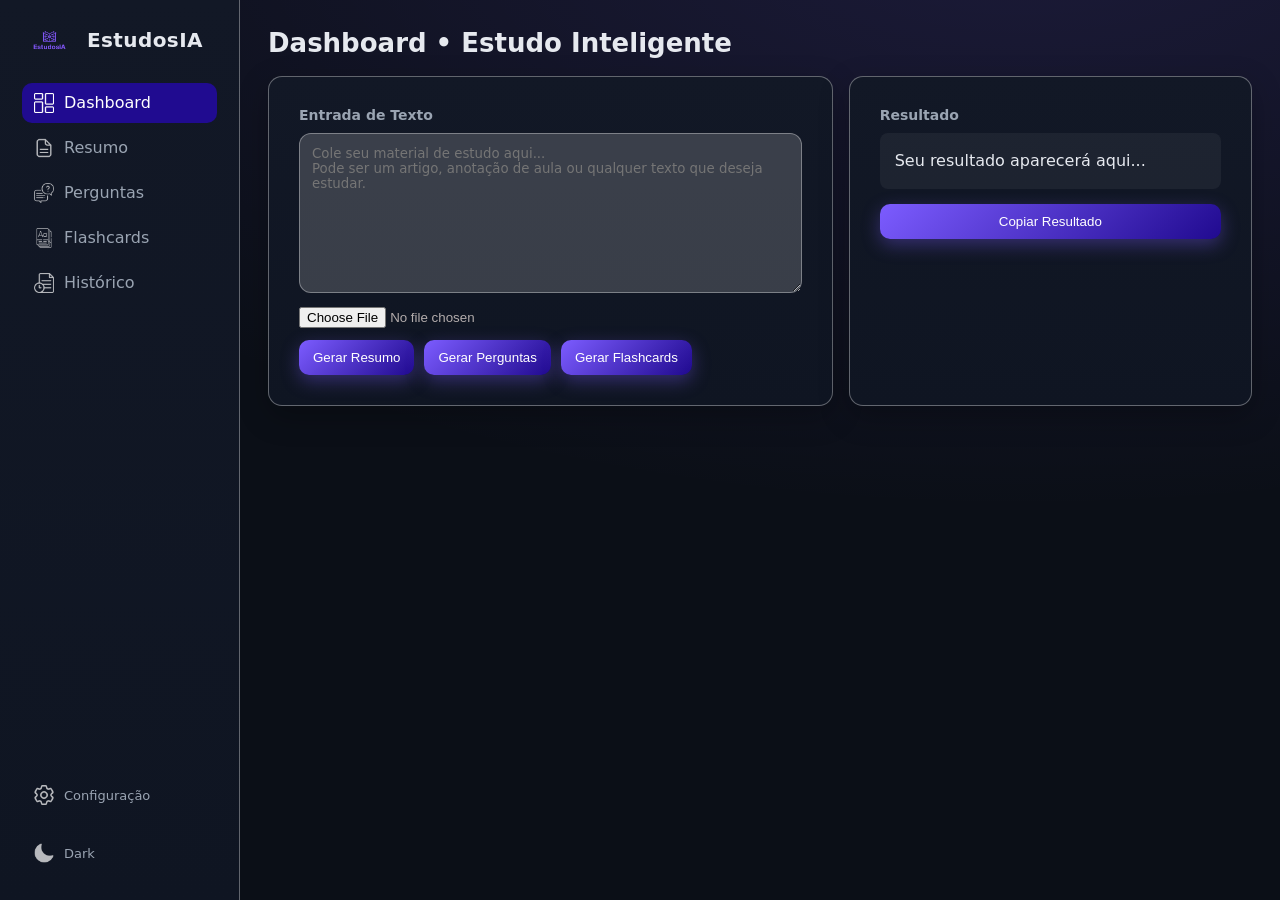
==== index.html @ cf1fa96b "first commit" ====
<!DOCTYPE html>
<html lang="pt-BR">
<head>
  <meta charset="UTF-8">
  <meta name="viewport" content="width=device-width, initial-scale=1.0">
  <title>EstudosIA • Dashboard</title>
  <link rel="stylesheet" href="style.css">
</head>
<body>
  <aside class="sidebar">
    <div class="brand"><img src="img/logo.png" alt="logo">EstudosIA</div>
    <nav class="nav">
      <a class="active" href="index.html"><img src="img/dashboard.png" alt="Dashboard">Dashboard</a>
      <a href="resumo.html"><img src="img/document.png" alt="Resumo">Resumo</a>
      <a href="perguntas.html"><img src="img/conversation.png" alt="Perguntas">Perguntas</a>
      <a href="flashcards.html"><img src="img/flash-cards.png" alt="Flashcards">Flashcards</a>
      <a href="historico.html"><img src="img/file.png" alt="Histórico">Histórico</a>
      <div class="nav-bottom">
        <a href="configuracao.html"><img src="img/setting.png" alt="Configuração">Configuração</a>
        <a href="#" class="theme-btn" onclick="toggleTheme()"><img id="theme-icon" src="img/night-mode.png" alt="Tema"><span id="theme-text">Dark</span></a>
      </div>
    </nav>
  </aside>

  <main class="main">
    <div class="header">
      <div class="title">Dashboard • Estudo Inteligente</div>
      <button class="btn secondary" onclick="toggleMenu()">Menu</button>
    </div>

    <div class="grid">
      <div class="card">
        <h3>Entrada de Texto</h3>
        
        <textarea id="inputText" class="textarea" placeholder="Cole seu material de estudo aqui...&#10;Pode ser um artigo, anotação de aula ou qualquer texto que deseja estudar."></textarea>
        <input type="file" id="pdfInput" class="pdf" accept="application/pdf">
        <div class="actions">
          <button class="btn" onclick="gerarResumo()">Gerar Resumo</button>
          <button class="btn" onclick="gerarPerguntas()"> Gerar Perguntas</button>
          <button class="btn" onclick="gerarFlashcards()">Gerar Flashcards</button>
        </div>
        <div id="loader" class="loader" style="display:none;margin-top:10px"></div>
      </div>

      <div class="card">
        <h3>Resultado</h3>
        <div id="output" class="output">Seu resultado aparecerá aqui...</div>
        <button class="btn" onclick="copiarResultado()" style="margin-top: 15px; width: 100%;">Copiar Resultado</button>
      </div>
    </div>
  </main>

  <script src="script.js"></script>
  <script>
    function copiarResultado(){
      const text = document.getElementById('output').textContent;
      if(text === 'Seu resultado aparecerá aqui...'){
        alert('Gere um resultado primeiro');
        return;
      }
      navigator.clipboard.writeText(text);
      alert('Resultado copiado para a área de transferência!');
    }
  </script>
</body>
</html>
---- style.css ----
:root {
    --bg: #0b0f17;
    --panel: #121826;
    --panel-2: #0f1522;
    --text: #e6e9ef;
    --muted: #9aa4b2;
    --primary: #7c5cff;
    --primary-2: rgb(46 0 235 / 54%);
    --border: rgba(255, 255, 255, 0.342);
    --radius: 14px;
}

* {
    box-sizing: border-box;
    margin: 0;
    padding: 0
}

html,
body {
    height: 100%;
    transition: background-color 0.3s ease, color 0.3s ease;
}

body {
    font-family: Inter, system-ui, -apple-system, Segoe UI, Roboto, Arial;
    background: radial-gradient(1200px 600px at 80% -10%, rgba(124, 92, 255, .15), transparent), var(--bg);
    color: var(--text);
    display: flex;
}

a {
    color: inherit;
    text-decoration: none
}

.sidebar {
    width: 240px;
    background: linear-gradient(180deg, var(--panel), var(--panel-2));
    border-right: 1px solid var(--border);
    padding: 22px;
    position: fixed;
    inset: 0 auto 0 0;
    transition: all 0.3s ease;
    z-index: 1000;
}

.brand {
    font-weight: 700;
    font-size: 20px;
    letter-spacing: .4px;
    margin-bottom: 24px;
    display: flex;
    align-items: center;
    gap: 10px;
}

.brand img {
    width: 55px;
    object-fit: contain;
    
}

.nav a {
    display: flex;
    align-items: center;
    gap: 10px;
    margin: 5px 0px;
    padding: 10px 12px;
    border-radius: 10px;
    color: var(--muted);
    transition: all 0.2s ease;
}

.nav a img {
    width: 20px;
    height: 20px;
    opacity: 0.7;
    transition: opacity 0.2s ease, filter 0.2s ease;
    filter: brightness(0) invert(1);
}

.nav a.active img,
.nav a:hover img {
    opacity: 1;
    filter: brightness(0) invert(1);
}

.nav a.active,
.nav a:hover {
    background: rgb(46 0 235 / 54%);
    color: #ffffff;
}

.theme-btn {
    transition: all 0.3s ease;
}

.nav-bottom {
    position: absolute;
    bottom: 22px;
    left: 22px;
    display: flex;
    flex-direction: column;
    gap: 8px;
    width: calc(100% - 44px);
}

.nav-bottom a {
    font-size: 13px;
}

.main {
    margin-left: 240px;
    padding: 28px;
    width: 100%;
    transition: margin-left 0.3s ease;
}

.header {
    display: flex;
    align-items: center;
    justify-content: space-between;
    margin-bottom: 18px;
}

.title {
    font-size: 26px;
    font-weight: 700
}

.grid {
    display: grid;
    gap: 16px;
    grid-template-columns: 1.4fr 1fr;
}

.card {
    background: linear-gradient(180deg, var(--panel), var(--panel-2));
    border: 1px solid var(--border);
    border-radius: var(--radius);
    padding: 30px;
    box-shadow: 0 10px 30px rgba(0, 0, 0, .25);
    transition: all 0.3s ease;
}

.card:hover {
    border-color: var(--primary);
    box-shadow: 0 10px 30px rgba(124, 92, 255, .15);
}

.card h3 {
    font-size: 14px;
    color: var(--muted);
    margin-bottom: 10px;
    transition: color 0.3s ease;
}

.textarea {
    width: 100%;
    min-height: 160px;
    resize: vertical;
    background: #ffffff2c;
    border: 1px solid var(--border);
    color: var(--text);
    border-radius: 12px;
    padding: 12px;
    transition: all 0.3s ease;
    font-family: inherit;
}

.textarea:focus {
    outline: none;
    border-color: var(--primary);
    box-shadow: 0 0 0 3px rgba(124, 92, 255, .1);
}
.pdf {
    border: none;
    background: transparent;
    color:#b3acac;
    margin-top: 10px;

}

.actions {
    display: flex;
    flex-wrap: wrap;
    gap: 10px;
    margin-top: 12px
}

.btn {
    background: linear-gradient(135deg, var(--primary), var(--primary-2));
    border: none;
    color: white;
    padding: 10px 14px;
    border-radius: 10px;
    cursor: pointer;
    box-shadow: 0 6px 18px rgba(124, 92, 255, .35);
    transition: all 0.2s ease;
    font-weight: 500;
}

.btn:hover {
    transform: translateY(-2px);
    box-shadow: 0 8px 24px rgba(124, 92, 255, .45);
}

.btn:active {
    transform: scale(.98)
}

.btn.secondary {
    background: transparent;
    border: 1px solid var(--border);
    color: var(--text);
    box-shadow: none;
    display: none;
}

.btn.secondary:hover {
    background: rgba(124, 92, 255, .08);
}

.output {
    white-space: pre-wrap;
    line-height: 1.6;
    padding: 15px;
    background: rgba(255, 255, 255, 0.05);
    border-radius: 8px;
    transition: all 0.3s ease;
}

.pref-item {
    margin: 20px 0;
    padding-bottom: 15px;
    border-bottom: 1px solid var(--border);
}

.pref-label {
    display: flex;
    align-items: center;
    gap: 10px;
    cursor: pointer;
    margin-bottom: 10px;
}

.pref-desc {
    color: var(--muted);
}

.pref-select {
    width: 100%;
    padding: 8px;
    margin-top: 8px;
    background: var(--panel);
    border: 1px solid var(--border);
    color: var(--text);
    border-radius: 8px;
    cursor: pointer;
}

.btn-full {
    display: block;
    width: 100%;
    margin-bottom: 10px;
}

.btn-danger {
    color: #ff6b6b;
}

.card-danger {
    background: rgba(255, 107, 107, 0.1);
    border-color: rgba(255, 107, 107, 0.3);
    margin-top: 20px;
}

.h3-danger {
    color: #ff6b6b;
}

.h3-section {
    margin-top: 30px;
    margin-bottom: 15px;
}

.p-system-info {
    margin: 10px 0;
    color: var(--muted);
}

.flash {
    min-height: 180px;
    display: flex;
    align-items: center;
    justify-content: center;
    font-size: 18px;
    line-height: 1.6;
    text-align: center;
    padding: 30px;
    background: linear-gradient(180deg, var(--panel), var(--panel-2));
    border: 1px solid var(--border);
    border-radius: var(--radius);
    box-shadow: 0 10px 30px rgba(0, 0, 0, .25);
}

.card-item {
    animation: slideIn 0.3s ease;
}

@keyframes slideIn {
    from {
        opacity: 0;
        transform: translateY(10px);
    }
    to {
        opacity: 1;
        transform: translateY(0);
    }
}

body.light {
    --bg: #f5f5f5;
    --panel: #ffffff;
    --panel-2: #f9f9f9;
    --text: #1a1a1a;
    --muted: #666666;
    --border: rgba(0, 0, 0, 0.1);
    background: radial-gradient(1200px 600px at 80% -10%, rgba(124, 92, 255, .1), transparent), var(--bg);
}

body.light .nav a:hover,
body.light .nav a.active {
    background: rgba(124, 92, 255, 0.15);
    color: #1a1a1a;
}

body.light .nav a img {
    filter: brightness(0);
}

.loader {
    height: 8px;
    border-radius: 999px;
    overflow: hidden;
    background: #0b1220;
    border: 1px solid var(--border);
}

.loader::after {
    content: "";
    display: block;
    height: 100%;
    width: 40%;
    background: linear-gradient(90deg, transparent, var(--primary), transparent);
    animation: load 1.2s infinite;
}

@keyframes load {
    from {
        transform: translateX(-100%)
    }

    to {
        transform: translateX(250%)
    }
}

.flash {
    display: flex;
    align-items: center;
    justify-content: center;
    min-height: 180px;
    font-size: 18px;
    text-align: center;
    cursor: pointer;
    background: rgba(124, 92, 255, 0.1);
    border: 2px dashed var(--border);
    border-radius: 12px;
    transition: all 0.3s ease;
    padding: 20px;
}

.flash:hover {
    border-color: var(--primary);
    background: rgba(124, 92, 255, 0.15);
}

.list {
    list-style: none;
}

.list li {
    padding: 12px;
    border-bottom: 1px solid var(--border);
    color: var(--muted);
    transition: all 0.2s ease;
}

.list li:hover {
    background: rgba(124, 92, 255, .05);
    color: var(--text);
}

.light {
    --bg: #f5f7fb;
    --panel: #ffffff;
    --panel-2: #ffffff;
    --text: #0b1220;
    --muted: #5b6472;
    --border: rgba(0, 0, 0, .08);
}

.output span {
    animation: fadeIn 0.5s ease forwards;
}

@keyframes fadeIn {
    from {
        opacity: 0;
        transform: translateY(5px);
    }

    to {
        opacity: 1;
        transform: translateY(0);
    }
}

@media (max-width: 900px) {

    .btn.secondary {
        display: block;
    }

    .sidebar {
        position: fixed;
        transform: translateX(-100%);
        transition: transform 0.3s ease;
    }

    .sidebar.open {
        transform: translateX(0);
        box-shadow: 0 0 30px rgba(0, 0, 0, .5);
    }

    .main {
        margin-left: 0
    }

    .grid {
        grid-template-columns: 1fr
    }

    .nav-bottom {
        flex-direction: row;
        gap: 5px;
    }

    .nav-bottom a {
        flex: 1;
        text-align: center;
        padding: 8px 2px;
        align-items: center;
        justify-content: center;
    }
}
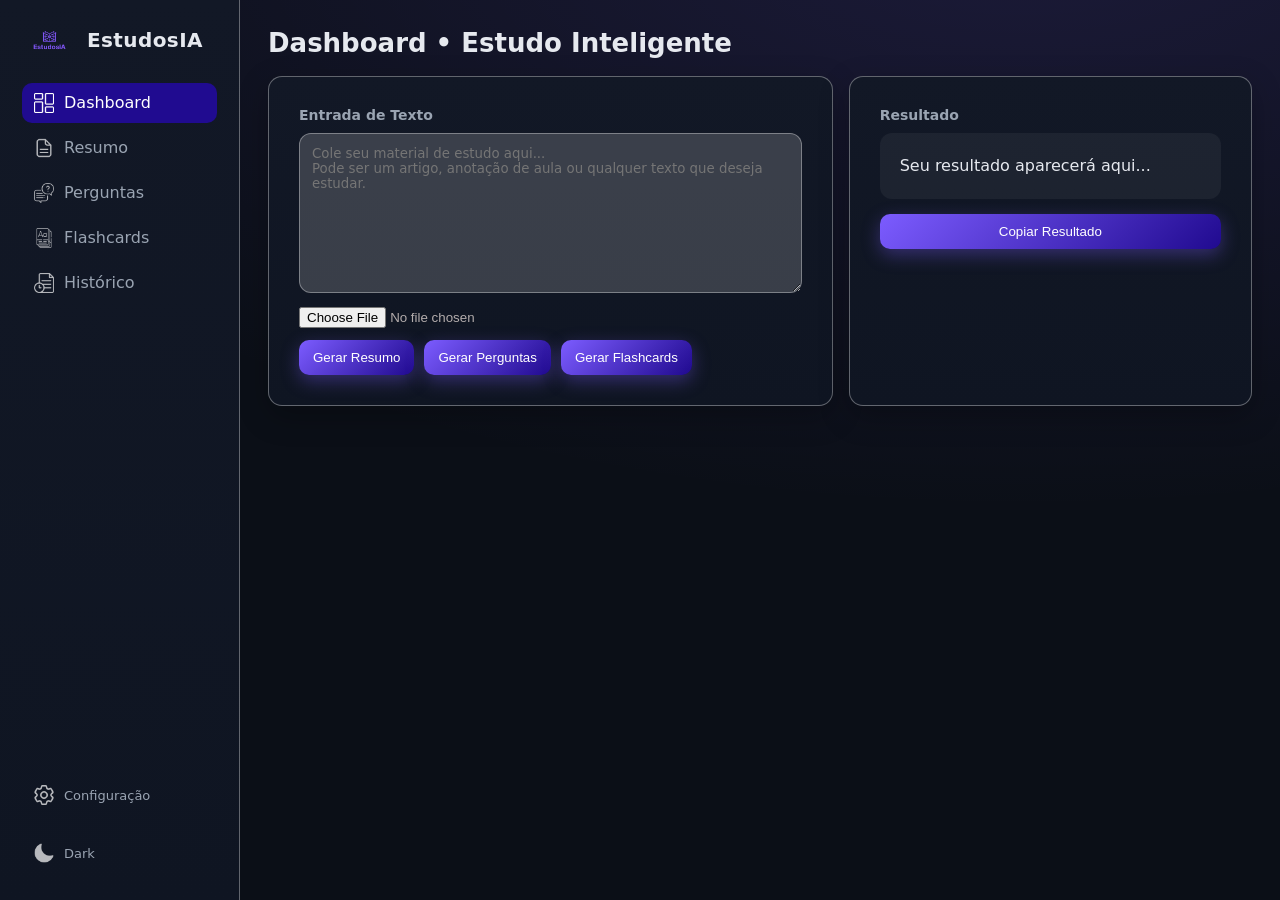
==== commit f76ae649: "Corrigindo gerar perguntas, adicionando notificações e restaurando histórico" ====
--- a/index.html
+++ b/index.html
@@ -14,7 +14,7 @@
       <a href="resumo.html"><img src="img/document.png" alt="Resumo">Resumo</a>
       <a href="perguntas.html"><img src="img/conversation.png" alt="Perguntas">Perguntas</a>
       <a href="flashcards.html"><img src="img/flash-cards.png" alt="Flashcards">Flashcards</a>
-      <a href="historico.html"><img src="img/file.png" alt="Histórico">Histórico</a>
+      <a href="historico.html"  ><img src="img/file.png" alt="Histórico" >Histórico</a>
       <div class="nav-bottom">
         <a href="configuracao.html"><img src="img/setting.png" alt="Configuração">Configuração</a>
         <a href="#" class="theme-btn" onclick="toggleTheme()"><img id="theme-icon" src="img/night-mode.png" alt="Tema"><span id="theme-text">Dark</span></a>
--- a/style.css
+++ b/style.css
@@ -225,10 +225,33 @@
 .output {
     white-space: pre-wrap;
     line-height: 1.6;
-    padding: 15px;
+    padding: 20px;
     background: rgba(255, 255, 255, 0.05);
-    border-radius: 8px;
-    transition: all 0.3s ease;
+    border-radius: 12px;
+    transition: all 0.3s ease;
+    max-height: 600px;
+    overflow-y: auto;
+    color: var(--text);
+}
+
+/* Scroll profissional */
+.output::-webkit-scrollbar {
+    width: 8px;
+}
+
+.output::-webkit-scrollbar-track {
+    background: rgba(124, 92, 255, 0.1);
+    border-radius: 10px;
+}
+
+.output::-webkit-scrollbar-thumb {
+    background: #7c5cff;
+    border-radius: 10px;
+    transition: background 0.3s ease;
+}
+
+.output::-webkit-scrollbar-thumb:hover {
+    background: #9d7fff;
 }
 
 .pref-item {
